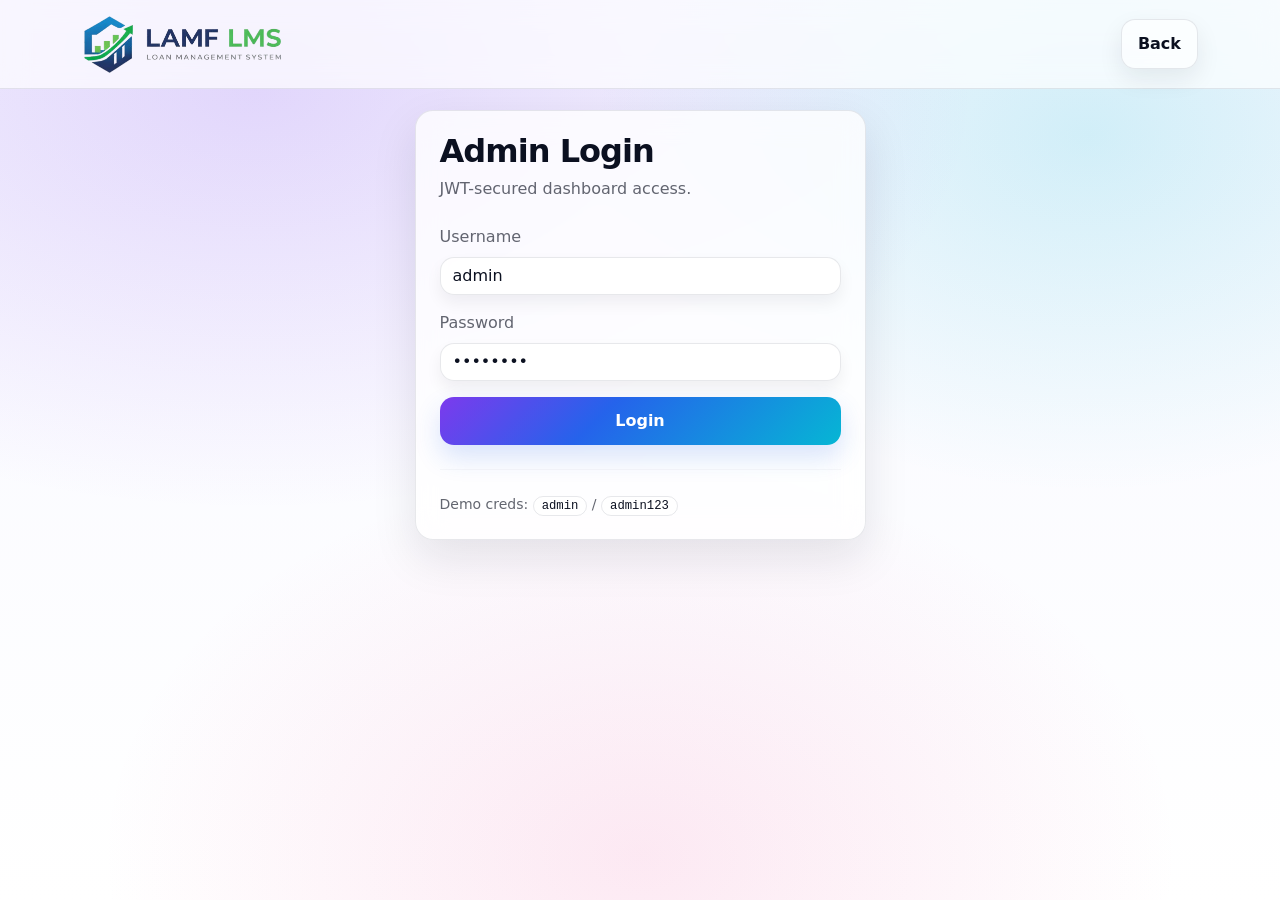
==== dashboard.html @ ff20c202 "Add files via upload" ====
<!DOCTYPE html>
<html lang="en">
<head>
  <meta charset="UTF-8" />
  <meta name="viewport" content="width=device-width, initial-scale=1.0" />
  <title>Dashboard • LAMF LMS</title>
  <link href="https://cdn.jsdelivr.net/npm/bootstrap@5.3.3/dist/css/bootstrap.min.css" rel="stylesheet">
  <link rel="stylesheet" href="assets/css/theme.css">
</head>
<body>
  <nav class="navbar navbar-expand-lg fixed-top">
    <div class="container-fluid px-3">
      <a class="navbar-brand fw-bold" href="index.html">
        <span style="background:var(--g1); -webkit-background-clip:text; background-clip:text; color:transparent;">
                    <img src="logo.png" width="50%" alt="">
        </span>
      </a>

      <div class="ms-auto d-flex align-items-center gap-2">
        <span class="lux-badge d-none d-md-inline-flex">
          <span>JWT Secured</span>
          <span style="opacity:.75">/api/**</span>
        </span>
        <button class="btn btn-outline-lux" onclick="logout()">Logout</button>
      </div>
    </div>
  </nav>

  <div class="container-fluid" style="padding-top:85px;">
    <div class="row g-3 px-2 px-md-3">
      <!-- Sidebar -->
      <div class="col-lg-2">
        <div class="lux-card sidebar">
          <div class="text-muted-lux small mb-2">Modules</div>
          <div class="nav flex-column nav-pills" id="sideNav">
            <button class="nav-link active" data-page="overview">Overview</button>
            <button class="nav-link" data-page="products">Loan Products</button>
            <button class="nav-link" data-page="applications">Loan Applications</button>
            <button class="nav-link" data-page="newApp">Create New Application</button>
            <button class="nav-link" data-page="loans">Ongoing Loans</button>
            <button class="nav-link" data-page="collaterals">Collateral Management</button>
            <!-- <button class="nav-link" data-page="partnerApi" type="button">Partner API</button> -->

          </div>

          <hr class="my-3">
          <div class="text-muted-lux small mb-2">Partner API</div>
          <div class="lux-card-soft p-3 small">
            <div class="mb-1"><b>POST</b> /partner/v1/loan-applications</div>
            <div class="text-muted-lux">Header: <code class="kbd">X-API-KEY</code></div>
          </div>
        </div>
      </div>

      <!-- Main -->
      <div class="col-lg-10">
        <div id="pageContainer"></div>
      </div>
    </div>
  </div>

  <!-- Modal: Create Product -->
  <div class="modal fade" id="productModal" tabindex="-1">
    <div class="modal-dialog modal-dialog-centered">
      <div class="modal-content">
        <div class="modal-header border-0">
          <h5 class="modal-title lux-title">Create Loan Product</h5>
          <button type="button" class="btn-close btn-close-white" data-bs-dismiss="modal"></button>
        </div>
        <div class="modal-body">
          <div class="row g-3">
            <div class="col-12">
              <label class="form-label text-muted-lux">Name</label>
              <input id="p_name" class="form-control" placeholder="LAMF Overdraft">
            </div>
            <div class="col-md-6">
              <label class="form-label text-muted-lux">Interest Rate (%)</label>
              <input id="p_rate" class="form-control" type="number" step="0.01" placeholder="14.5">
            </div>
            <div class="col-md-6">
              <label class="form-label text-muted-lux">Max LTV (0.50 = 50%)</label>
              <input id="p_ltv" class="form-control" type="number" step="0.01" placeholder="0.50">
            </div>
            <div class="col-md-6">
              <label class="form-label text-muted-lux">Min Amount</label>
              <input id="p_min" class="form-control" type="number" placeholder="10000">
            </div>
            <div class="col-md-6">
              <label class="form-label text-muted-lux">Max Amount</label>
              <input id="p_max" class="form-control" type="number" placeholder="500000">
            </div>
          </div>
        </div>
        <div class="modal-footer border-0">
          <button class="btn btn-outline-lux" data-bs-dismiss="modal">Cancel</button>
          <button class="btn btn-lux" id="btnCreateProduct">Create</button>
        </div>
      </div>
    </div>
  </div>

  <!-- Modal: Add Collateral -->
  <div class="modal fade" id="collateralModal" tabindex="-1">
    <div class="modal-dialog modal-dialog-centered">
      <div class="modal-content">
        <div class="modal-header border-0">
          <h5 class="modal-title lux-title">Add Collateral (Mutual Fund Units)</h5>
          <button type="button" class="btn-close btn-close-white" data-bs-dismiss="modal"></button>
        </div>
        <div class="modal-body">
          <input type="hidden" id="c_appId">
          <div class="row g-3">
            <div class="col-12">
              <label class="form-label text-muted-lux">Scheme Name</label>
              <input id="c_scheme" class="form-control" placeholder="HDFC Flexi Cap Fund">
            </div>
            <div class="col-md-6">
              <label class="form-label text-muted-lux">Units</label>
              <input id="c_units" class="form-control" type="number" step="0.01" placeholder="400">
            </div>
            <div class="col-md-6">
              <label class="form-label text-muted-lux">NAV</label>
              <input id="c_nav" class="form-control" type="number" step="0.01" placeholder="230">
            </div>
          </div>
        </div>
        <div class="modal-footer border-0">
          <button class="btn btn-outline-lux" data-bs-dismiss="modal">Cancel</button>
          <button class="btn btn-lux" id="btnAddCollateral">Add</button>
        </div>
      </div>
    </div>
  </div>

  <!-- Modal: Repay -->
  <div class="modal fade" id="repayModal" tabindex="-1">
    <div class="modal-dialog modal-dialog-centered">
      <div class="modal-content">
        <div class="modal-header border-0">
          <h5 class="modal-title lux-title">Record Repayment</h5>
          <button type="button" class="btn-close btn-close-white" data-bs-dismiss="modal"></button>
        </div>
        <div class="modal-body">
          <input type="hidden" id="r_loanId">
          <label class="form-label text-muted-lux">Amount</label>
          <input id="r_amount" class="form-control" type="number" step="0.01" placeholder="10000">
        </div>
        <div class="modal-footer border-0">
          <button class="btn btn-outline-lux" data-bs-dismiss="modal">Cancel</button>
          <button class="btn btn-lux" id="btnRepay">Submit</button>
        </div>
      </div>
    </div>
  </div>

  <div class="toast-container position-fixed bottom-0 end-0 p-3" id="toastContainer"></div>

  <script src="https://cdn.jsdelivr.net/npm/bootstrap@5.3.3/dist/js/bootstrap.bundle.min.js"></script>
  <script src="assets/js/config.js"></script>
  <script src="assets/js/api.js"></script>
  <script src="assets/js/auth.js"></script>
  <script src="assets/js/dashboard.js"></script>
</body>
</html>
---- assets/css/theme.css ----
:root{
  /* Light luxury base */
  --bg0:#F7F8FF;
  --bg1:#FFFFFF;

  --card: rgba(255,255,255,0.78);
  --card2: rgba(255,255,255,0.92);
  --stroke: rgba(20, 30, 60, 0.10);

  --text:#0B1020;
  --muted: rgba(11,16,32,0.64);

  /* Premium gradients (soft, light, luxury) */
  --g1: linear-gradient(135deg, #7C3AED 0%, #2563EB 40%, #06B6D4 100%);
  --g2: linear-gradient(135deg, rgba(124,58,237,0.14) 0%, rgba(37,99,235,0.12) 45%, rgba(6,182,212,0.10) 100%);
  --g3: linear-gradient(135deg, rgba(245,158,11,0.12) 0%, rgba(236,72,153,0.10) 55%, rgba(124,58,237,0.12) 100%);

  /* Soft luxury shadow */
  --shadow: 0 18px 45px rgba(17, 24, 39, 0.10);
  --shadow2: 0 10px 24px rgba(17, 24, 39, 0.08);

  --radius: 18px;
}

*{box-sizing:border-box}
html,body{height:100%}

body{
  margin:0;
  font-family: ui-sans-serif, system-ui, -apple-system, "Segoe UI", Roboto, Arial, sans-serif;
  color: var(--text);

  /* Light premium background */
  background:
    radial-gradient(1200px 700px at 20% 10%, rgba(124,58,237,0.18), transparent 60%),
    radial-gradient(900px 650px at 85% 15%, rgba(6,182,212,0.16), transparent 55%),
    radial-gradient(900px 650px at 50% 95%, rgba(236,72,153,0.12), transparent 60%),
    linear-gradient(180deg, var(--bg0), var(--bg1));
}

/* Links */
a{color:inherit}
.text-muted-lux{color:var(--muted)!important}

/* Navbar */
.navbar{
  background: rgba(255,255,255,0.68)!important;
  border-bottom: 1px solid var(--stroke);
  backdrop-filter: blur(14px);
}

.navbar .navbar-brand{
  letter-spacing: -0.02em;
}

/* Badges */
.lux-badge{
  display:inline-flex; align-items:center; gap:8px;
  padding:8px 12px; border-radius:999px;
  background: rgba(255,255,255,0.72);
  border:1px solid var(--stroke);
  box-shadow: var(--shadow2);
}

/* Hero spacing */
.lux-hero{ padding: 92px 0 52px; }

/* Cards */
.lux-card{
  background: var(--card);
  border: 1px solid var(--stroke);
  border-radius: var(--radius);
  box-shadow: var(--shadow);
  backdrop-filter: blur(14px);
}

.lux-card-soft{
  background: var(--card2);
  border: 1px solid var(--stroke);
  border-radius: var(--radius);
  box-shadow: var(--shadow2);
}

.lux-gradient-line{
  height: 2px; width: 100%;
  background: var(--g1);
  border-radius: 999px;
  opacity: 0.95;
}

.lux-title{
  font-weight: 850;
  letter-spacing: -0.03em;
  line-height: 1.05;
}

/* KPI blocks */
.lux-kpi{
  border-radius: 16px;
  padding: 14px 16px;
  background: var(--g2);
  border: 1px solid var(--stroke);
}

/* Buttons */
.btn-lux{
  border: 0;
  border-radius: 14px;
  padding: 12px 16px;
  font-weight: 800;
  color: #FFFFFF;
  background: var(--g1);
  box-shadow: 0 12px 26px rgba(37,99,235,0.18);
}
.btn-lux:hover{filter: brightness(1.05); transform: translateY(-1px);}

.btn-outline-lux{
  border-radius: 14px;
  padding: 12px 16px;
  font-weight: 800;
  color: var(--text);
  background: rgba(255,255,255,0.60);
  border: 1px solid var(--stroke);
  box-shadow: var(--shadow2);
}
.btn-outline-lux:hover{background: rgba(255,255,255,0.85);}

/* Sections */
.section{ padding: 56px 0; }

/* Icon pill */
.icon-pill{
  width: 44px; height: 44px; border-radius: 14px;
  display:grid; place-items:center;
  background: var(--g3);
  border: 1px solid var(--stroke);
}

/* Code pills */
code.kbd{
  background: rgba(255,255,255,0.85);
  padding: 2px 8px;
  border-radius: 10px;
  border: 1px solid var(--stroke);
  color: var(--text);
}

/* Tables */
.table{
  --bs-table-bg: transparent;
  --bs-table-color: var(--text);
  border-color: var(--stroke)!important;
}
.table thead th{
  color: rgba(11,16,32,0.8);
  border-bottom: 1px solid var(--stroke);
}
.table td, .table th{
  border-top: 1px solid var(--stroke);
}

/* Inputs */
.form-control, .form-select{
  background: rgba(255,255,255,0.82);
  border: 1px solid var(--stroke);
  color: var(--text);
  border-radius: 14px;
  box-shadow: 0 8px 16px rgba(17,24,39,0.06);
}
.form-control:focus, .form-select:focus{
  box-shadow: 0 0 0 0.2rem rgba(124,58,237,0.18);
  border-color: rgba(124,58,237,0.40);
}
.form-control::placeholder{color: rgba(11,16,32,0.45)}

/* Modals */
.modal-content{
  background: rgba(255,255,255,0.92);
  border: 1px solid var(--stroke);
  backdrop-filter: blur(14px);
  color: var(--text);
  border-radius: 18px;
  box-shadow: var(--shadow);
}

hr{border-color: var(--stroke)}

/* Sidebar */
.sidebar{
  min-height: calc(100vh - 70px);
  position: sticky; top: 70px;
  padding: 18px;
}
.sidebar .nav-link{
  color: rgba(11,16,32,0.8);
  border-radius: 14px;
  padding: 10px 12px;
}
.sidebar .nav-link.active{
  background: var(--g2);
  border: 1px solid var(--stroke);
  color: var(--text);
}

/* Toast */
.toast-container{z-index: 9999;}
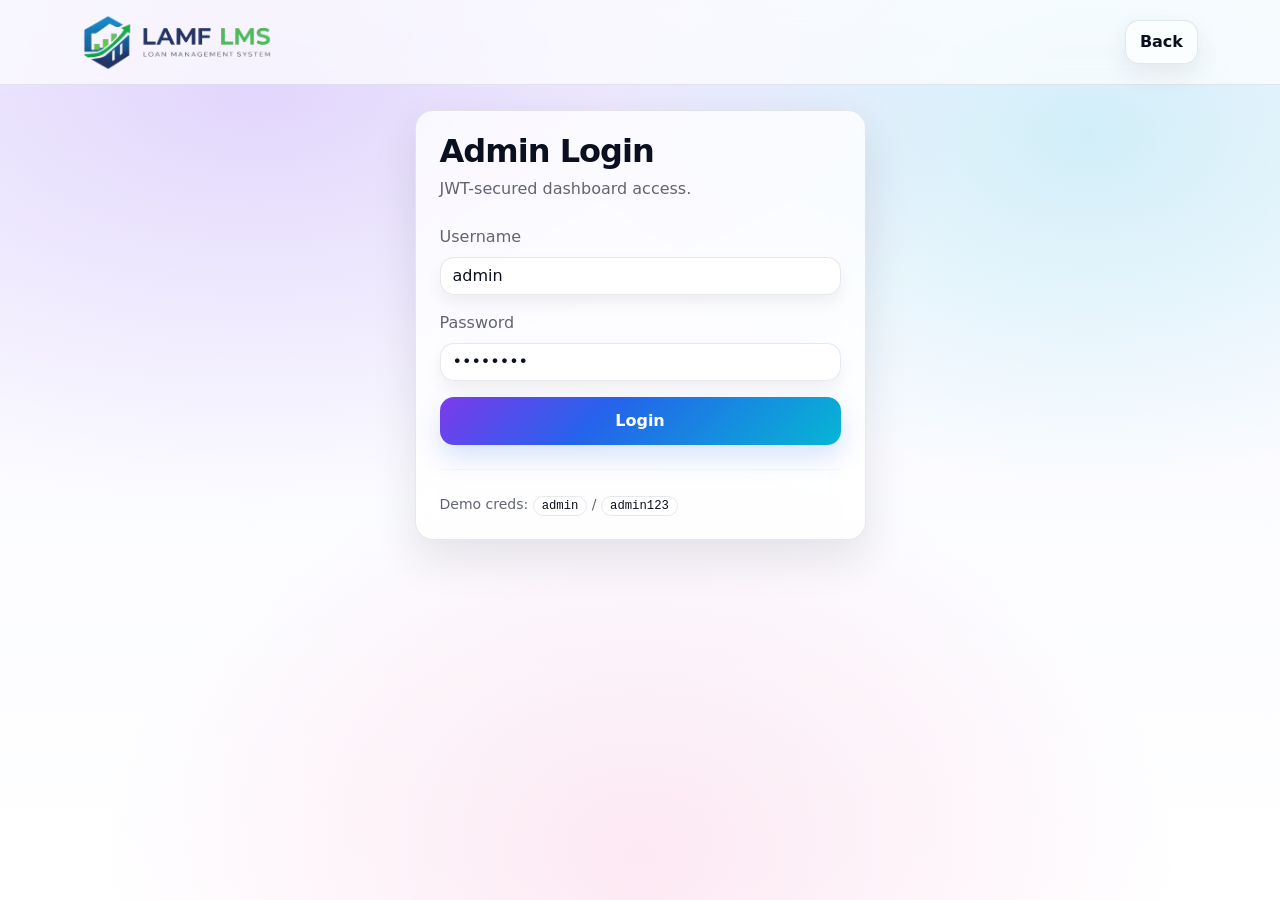
==== commit e84cc878: "seo" ====
--- a/dashboard.html
+++ b/dashboard.html
@@ -4,6 +4,16 @@
   <meta charset="UTF-8" />
   <meta name="viewport" content="width=device-width, initial-scale=1.0" />
   <title>Dashboard • LAMF LMS</title>
+  <meta name="description" content="Manage loan products, applications, collateral, ongoing loans and repayments from the LAMF LMS dashboard." />
+  <meta name="author" content="TheBenzzCreations" />
+  <meta name="creator" content="TheBenzzCreations" />
+  <meta property="og:type" content="website" />
+  <meta property="og:site_name" content="LAMF LMS" />
+  <meta property="og:title" content="Dashboard • LAMF LMS" />
+  <meta property="og:description" content="Manage loan products, applications, collateral, ongoing loans and repayments from the LAMF LMS dashboard." />
+  <meta name="twitter:card" content="summary" />
+  <meta name="twitter:title" content="Dashboard • LAMF LMS" />
+  <meta name="twitter:description" content="Manage loan products, applications, collateral, ongoing loans and repayments from the LAMF LMS dashboard." />
   <link href="https://cdn.jsdelivr.net/npm/bootstrap@5.3.3/dist/css/bootstrap.min.css" rel="stylesheet">
   <link rel="stylesheet" href="assets/css/theme.css">
 </head>
@@ -12,7 +22,7 @@
     <div class="container-fluid px-3">
       <a class="navbar-brand fw-bold" href="index.html">
         <span style="background:var(--g1); -webkit-background-clip:text; background-clip:text; color:transparent;">
-                    <img src="logo.png" width="50%" alt="">
+                    <img src="logo.png" width="40%" alt="">
         </span>
       </a>
 
@@ -162,3 +172,4 @@
   <script src="assets/js/dashboard.js"></script>
 </body>
 </html>
+
--- a/assets/css/theme.css
+++ b/assets/css/theme.css
@@ -204,3 +204,208 @@
 
 /* Toast */
 .toast-container{z-index: 9999;}
+
+
+
+
+
+
+
+
+
+
+
+/* =========================
+   RESPONSIVE PATCH (append)
+   ========================= */
+
+/* Safer media + images */
+img, svg, video, canvas {
+  max-width: 100%;
+  height: auto;
+}
+
+/* Prevent horizontal scroll from long content */
+body {
+  overflow-x: hidden;
+}
+
+/* Navbar brand logo control (works for both pages) */
+.navbar .navbar-brand img {
+  width: clamp(120px, 18vw, 190px);
+  height: auto;
+  display: block;
+}
+
+/* Buttons: better tap targets on mobile */
+.btn {
+  min-height: 44px;
+}
+
+/* Hero spacing: less on phones */
+.lux-hero {
+  padding-top: 92px;
+  padding-bottom: 52px;
+}
+@media (max-width: 576px) {
+  .lux-hero {
+    padding-top: 78px;
+    padding-bottom: 36px;
+  }
+  .lux-title {
+    line-height: 1.08;
+  }
+  .section {
+    padding: 38px 0;
+  }
+  .lux-card, .lux-card-soft {
+    border-radius: 16px;
+  }
+}
+
+/* Navbar on small screens: stack actions nicely */
+@media (max-width: 576px) {
+  .navbar .container,
+  .navbar .container-fluid {
+    gap: 10px;
+  }
+
+  /* tighten padding */
+  .navbar .btn {
+    padding: 10px 12px;
+    border-radius: 12px;
+    font-weight: 800;
+  }
+}
+
+/* Make long code blocks responsive */
+pre {
+  overflow: auto;
+  max-width: 100%;
+  border-radius: 16px;
+}
+pre::-webkit-scrollbar {
+  height: 10px;
+}
+pre::-webkit-scrollbar-thumb {
+  background: rgba(17,24,39,0.18);
+  border-radius: 999px;
+}
+
+/* Tables on mobile: allow horizontal scrolling cleanly */
+.table-responsive {
+  border-radius: 16px;
+}
+
+/* Dashboard layout improvements */
+#pageContainer {
+  min-height: calc(100vh - 110px);
+}
+
+/* Sidebar: desktop sticky stays */
+.sidebar {
+  min-height: calc(100vh - 85px);
+  position: sticky;
+  top: 75px;
+}
+
+/* Sidebar -> Mobile: convert to top "chip" nav (horizontal scroll) */
+@media (max-width: 992px) {
+  .sidebar {
+    position: relative;
+    top: 0;
+    min-height: auto;
+    padding: 14px;
+  }
+
+  #sideNav {
+    flex-direction: row !important;
+    gap: 10px;
+    overflow-x: auto;
+    padding-bottom: 6px;
+    scrollbar-width: thin;
+  }
+
+  #sideNav .nav-link {
+    white-space: nowrap;
+    flex: 0 0 auto;
+  }
+
+  /* Hide "Modules" label to save space */
+  .sidebar .text-muted-lux.small.mb-2 {
+    display: none;
+  }
+
+  /* Partner API card becomes compact */
+  .sidebar hr {
+    margin: 12px 0 !important;
+  }
+  .sidebar .lux-card-soft {
+    padding: 12px !important;
+  }
+}
+
+/* Modal sizing on phones */
+@media (max-width: 576px) {
+  .modal-dialog {
+    margin: 12px;
+  }
+  .modal-content {
+    border-radius: 16px;
+  }
+}
+
+/* Better spacing for KPI blocks on small devices */
+@media (max-width: 576px) {
+  .lux-kpi {
+    padding: 12px 14px;
+    border-radius: 14px;
+  }
+}
+
+/* Reduce heavy shadows on low-end phones (smoother scroll) */
+@media (max-width: 576px) {
+  .lux-card {
+    box-shadow: 0 12px 28px rgba(17, 24, 39, 0.10);
+  }
+}
+
+/* ===== Index navbar alignment fix ===== */
+
+.brand-logo {
+  height: 36px;
+  width: auto;
+  display: block;
+}
+
+@media (max-width: 576px) {
+  .brand-logo {
+    height: 32px;
+  }
+}
+
+/* Perfect vertical alignment */
+.navbar .container {
+  align-items: center;
+}
+
+/* Buttons alignment & spacing */
+.navbar .btn {
+  display: inline-flex;
+  align-items: center;
+  justify-content: center;
+  padding: 10px 14px;
+  line-height: 1;
+}
+
+/* Keep logo + buttons visually balanced */
+.navbar-brand {
+  display: flex;
+  align-items: center;
+}
+
+/* Prevent buttons from shrinking oddly */
+.navbar .ms-auto {
+  flex-shrink: 0;
+}
+
